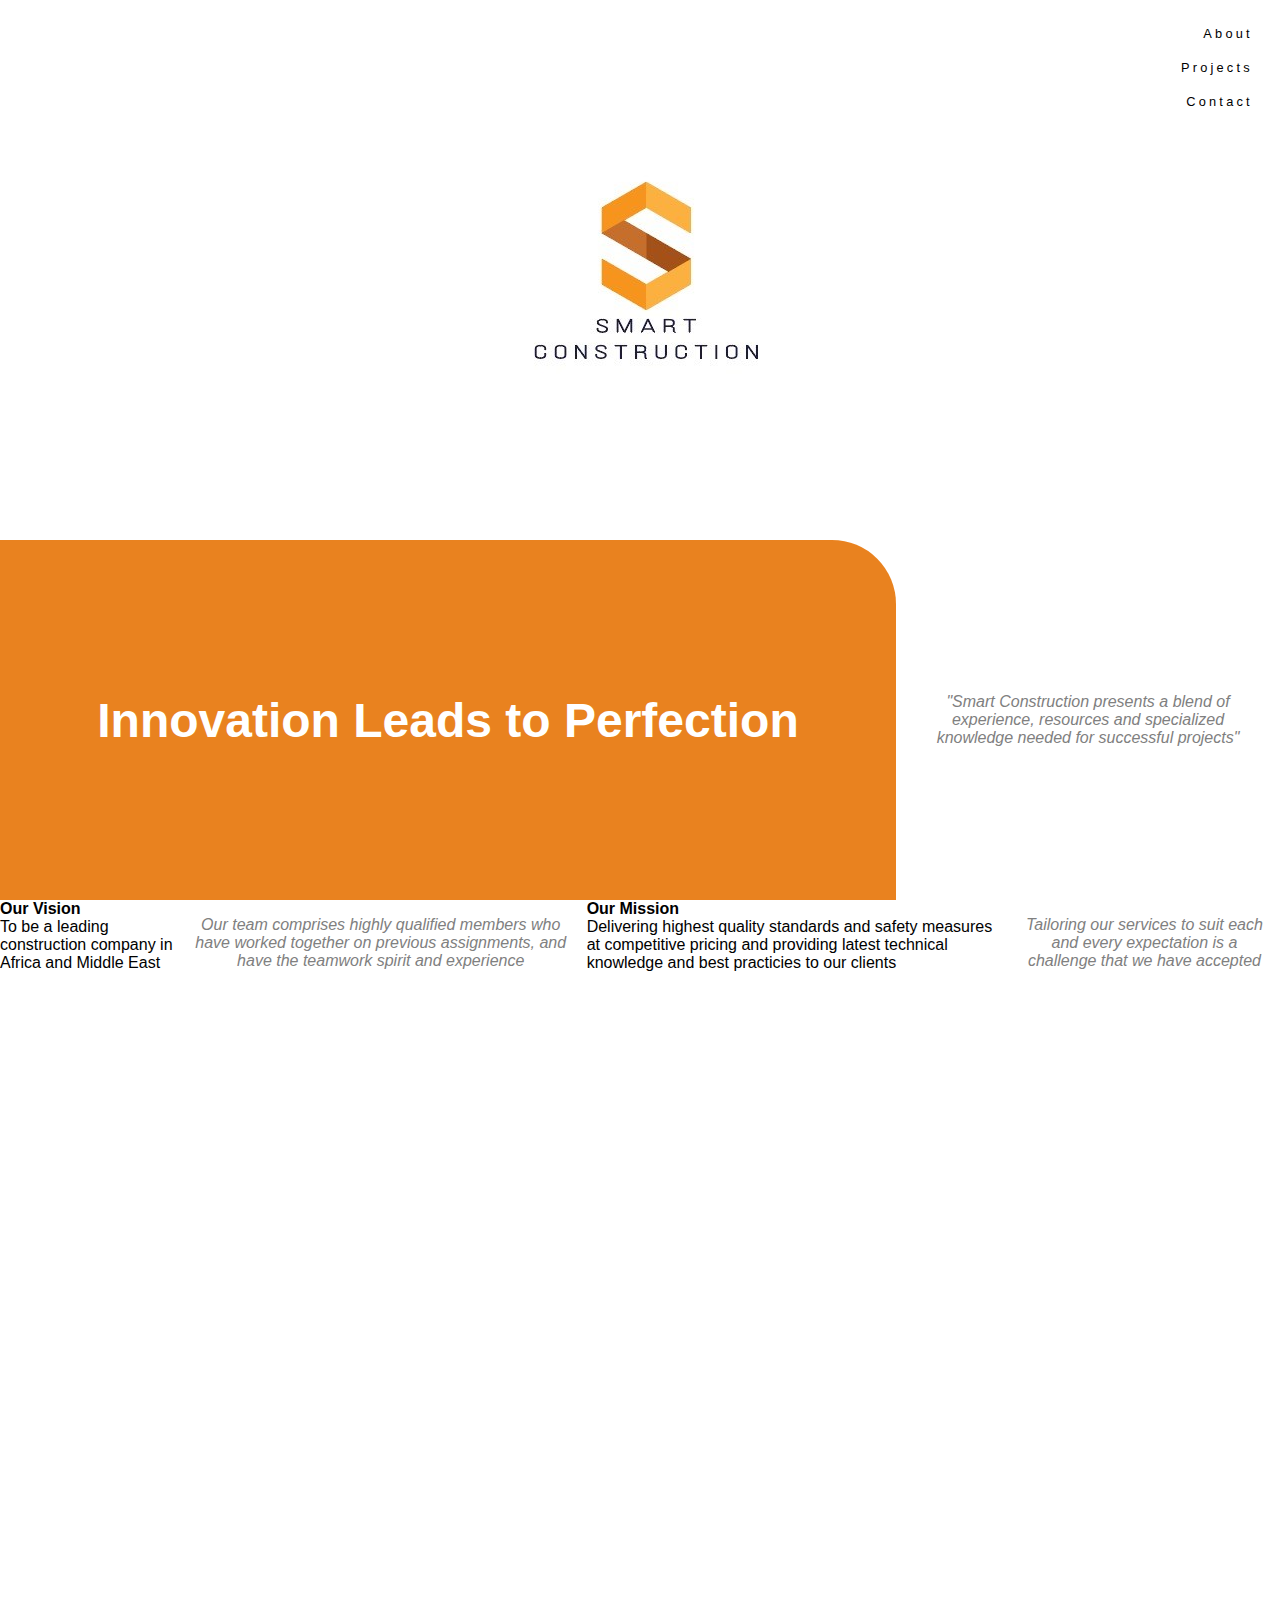
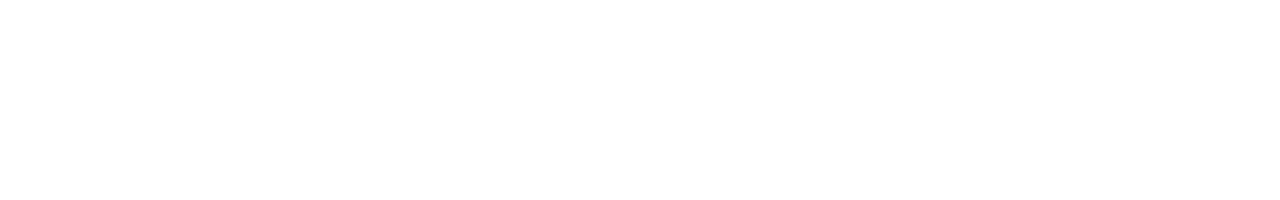
==== index.html @ 0a37b3ce "first commit" ====
<!DOCTYPE html>
<html lang="en">
<head>
    <link rel="stylesheet" href="style.css">
    <meta charset="UTF-8">
    <meta http-equiv="X-UA-Compatible" content="IE=edge">
    <meta name="viewport" content="width=device-width, initial-scale=1.0">
    <title>Smart Construction</title>
</head>
<body>

    <section class="intro">
        <img src="images/smart-logo-new.jpg" alt="" class="logo">
   
        <div class="nav-links">
            <ul>
                <li class="nav-list-item">
                    <a href="" class="nav-link-item">About</a>
                </li>
                <li class="nav-list-item">
                    <a href="" class="nav-link-item">Projects</a>
                </li>
                <li class="nav-list-item">
                    <a href="" class="nav-link-item">Contact</a>
                </li>
            </ul>
        </div>
   
    </section>

    <section class="slogan">
        <div class="div-title">
            <h1 class="title">Innovation Leads to Perfection</h1>
            
        </div>
        <div class="div-words">
            <p class="words">"Smart Construction presents a blend of experience, resources and specialized knowledge needed for successful projects"</p>
            
        </div>
    </section>

    <section class="about">
        <div class="vision">
            <h2 class="vision-title">Our Vision</h2>
            <p class="vision-words">To be a leading construction company in Africa and Middle East</p>
        </div>

        <div class="div-words-about">
            <p class="words">Our team comprises highly qualified members who have worked together on previous assignments, and have the teamwork spirit and experience</p>
            
        </div>

        <div class="mission">
            <h2 class="mission-title">Our Mission</h2>
            <p class="mission-words">Delivering highest quality standards and safety measures at competitive pricing and providing latest technical knowledge and best practicies to our clients</p>
            
        </div>

        <div class="div-words-about">
            <p class="words">Tailoring our services to suit each and every expectation is a challenge that we have accepted</p>
        </div>

    </section>
    
    
</body>
</html>
---- style.css ----
* {
    margin: 0;
    padding: 0;
    box-sizing: border-box;
    font-size: 1em;
    font-family: Arial, Helvetica, sans-serif;
}

.intro {
    width: 100%;
    min-height: 60vh;
    display: flex;
    align-items: center;
    justify-content: center;
    position: relative;

}

.nav-links{
    position: absolute;
    top:1rem;
    right:1rem;
    
    
}

ul{
    list-style: none;
    display: flex;
    flex-direction: column;
}

li{

    margin: 0.5rem;
    text-align:right;
    
}

a {
    text-decoration: none;
    text-decoration-color: none;
    color: black;
    letter-spacing: 0.2rem;
    font-size: 0.8rem;
    transition: 0.1s ease-in-out;
    padding-left: 0.2rem;
    padding-right: 0.2rem;
    
}

a:hover{
    color: rgba(231, 116, 7, 0.9);
    border-left: solid rgba(231, 116, 7, 0.4) 2px;
    
}

.slogan {
    width: 100%;
    height: 40vh;
    display: flex;
    align-items: center;
    justify-content: center;
    flex-direction: row;

/*     background-color: rgba(231, 116, 7, 0.9);
 */
}


.div-title{
    background-color: rgba(231, 116, 7, 0.9);
    flex-basis: 70%;    
    height: 100%;
    display: flex;
    justify-content: center;
    align-items: center;
    border-top-right-radius: 4rem;
}

.title {
    font-size: 3rem;
    font-weight: bold;
    color: white;
    
}

.div-words{
    flex-basis: 30%;

}

.words{
    margin: 1rem;
    color: grey;
    font-style: italic;
    text-align: center;
}

.about{
    width:100%;
    height: 100vh;
    display: flex;
    
    
}







@media (max-width: 700px){
    
    .intro{
        
        min-height: 70px;
        width:100%;
        display: flex;
        justify-content:center;
        align-items:center;
        flex-direction: column;
        
    }
    
    .nav-links{
        
        margin-bottom:3rem;
        
        text-align: center;
        
    }
    
    .logo{
        width:300px;
        
        
    }

    ul{
        display: flex;
        flex-direction: row;
        justify-content:center;
        align-items: center;
        width:100%;
        margin: auto;
       
    }

   

    a{
        font-size: 0.8rem;
        letter-spacing: 0.2rem;
    }

    .slogan{
        flex-direction: column;


    }

    .title {
        font-size: 1.3rem;
        font-weight: bold;
        color: white;
        margin: auto;
    }

    .div-title{
        width:100%;
        border-radius: 35rem 3rem 3rem 35rem;
        margin-right: 3rem;
    }

    .about {

        
        flex-wrap: wrap;
    }

}
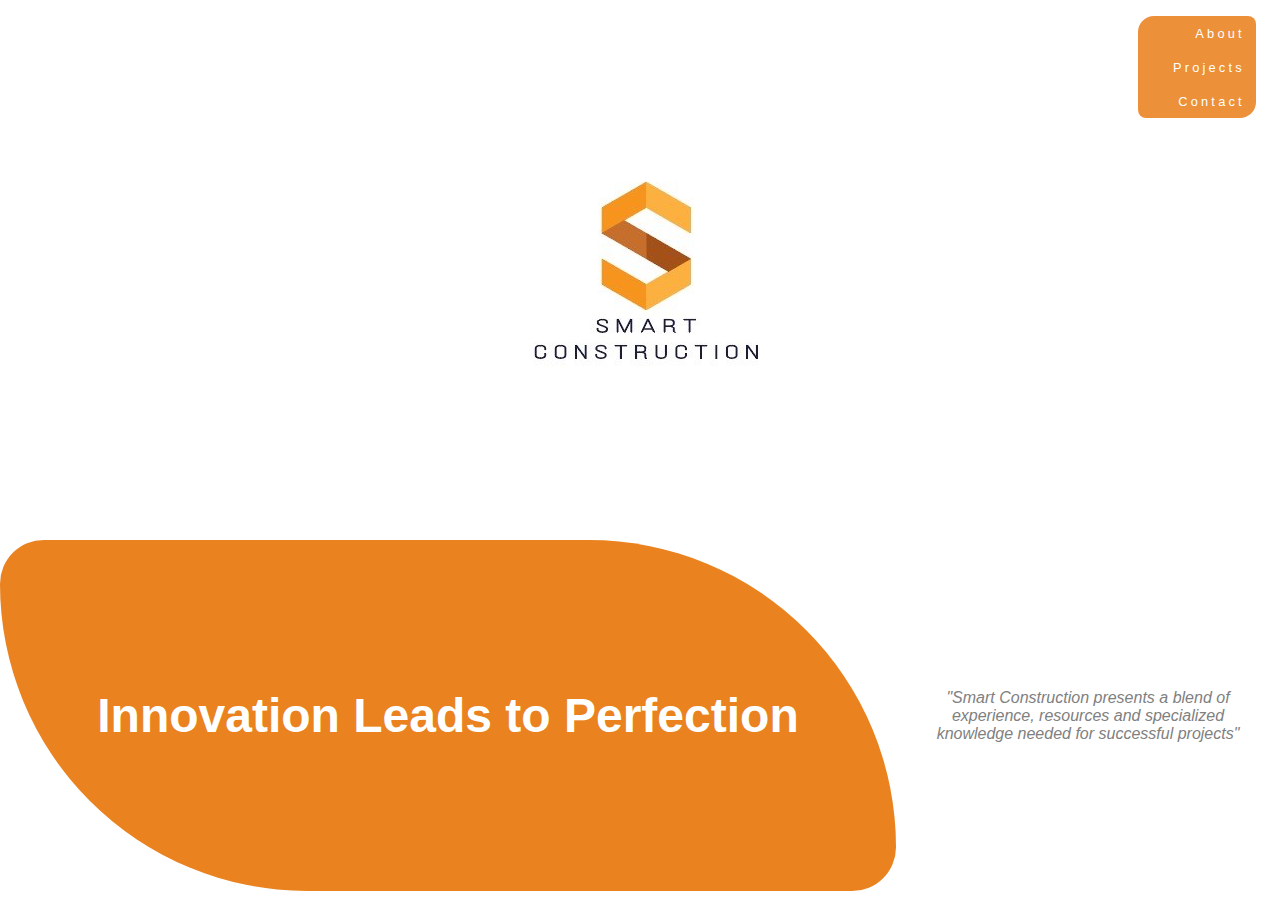
==== commit 8d9bda0c: "After adding two pages" ====
--- a/index.html
+++ b/index.html
@@ -10,21 +10,23 @@
 <body>
 
     <section class="intro">
-        <img src="images/smart-logo-new.jpg" alt="" class="logo">
+       
    
         <div class="nav-links">
             <ul>
                 <li class="nav-list-item">
-                    <a href="" class="nav-link-item">About</a>
+                    <a href="pages/about.html" class="nav-link-item">About</a>
                 </li>
                 <li class="nav-list-item">
-                    <a href="" class="nav-link-item">Projects</a>
+                    <a href="pages/projects.html" class="nav-link-item">Projects</a>
                 </li>
                 <li class="nav-list-item">
                     <a href="" class="nav-link-item">Contact</a>
                 </li>
             </ul>
         </div>
+
+        <img src="images/smart-logo-new.jpg" alt="" class="logo">
    
     </section>
 
@@ -39,28 +41,7 @@
         </div>
     </section>
 
-    <section class="about">
-        <div class="vision">
-            <h2 class="vision-title">Our Vision</h2>
-            <p class="vision-words">To be a leading construction company in Africa and Middle East</p>
-        </div>
-
-        <div class="div-words-about">
-            <p class="words">Our team comprises highly qualified members who have worked together on previous assignments, and have the teamwork spirit and experience</p>
-            
-        </div>
-
-        <div class="mission">
-            <h2 class="mission-title">Our Mission</h2>
-            <p class="mission-words">Delivering highest quality standards and safety measures at competitive pricing and providing latest technical knowledge and best practicies to our clients</p>
-            
-        </div>
-
-        <div class="div-words-about">
-            <p class="words">Tailoring our services to suit each and every expectation is a challenge that we have accepted</p>
-        </div>
-
-    </section>
+    
     
     
 </body>
--- a/style.css
+++ b/style.css
@@ -13,17 +13,23 @@
     display: flex;
     align-items: center;
     justify-content: center;
+    flex-direction: column;
     position: relative;
-
+    
+    
 }
 
 .nav-links{
+    width: 100;
     position: absolute;
     top:1rem;
-    right:1rem;
-    
-    
-}
+    right:1.5rem;
+    background-color: rgba(231, 116, 7, 0.8);
+    border-radius: 1rem 0.5rem 1rem  0.5rem;
+    padding-left: 1rem;
+
+}
+
 
 ul{
     list-style: none;
@@ -41,28 +47,32 @@
 a {
     text-decoration: none;
     text-decoration-color: none;
-    color: black;
+    color: white;
     letter-spacing: 0.2rem;
     font-size: 0.8rem;
     transition: 0.1s ease-in-out;
     padding-left: 0.2rem;
     padding-right: 0.2rem;
+    margin-left: 0.5rem;
     
 }
 
 a:hover{
-    color: rgba(231, 116, 7, 0.9);
-    border-left: solid rgba(231, 116, 7, 0.4) 2px;
-    
-}
+    color: white;
+    border-left: solid white 2px;
+    
+}
+
+
 
 .slogan {
     width: 100%;
-    height: 40vh;
+    height: 39vh;
     display: flex;
     align-items: center;
     justify-content: center;
     flex-direction: row;
+    
 
 /*     background-color: rgba(231, 116, 7, 0.9);
  */
@@ -76,7 +86,7 @@
     display: flex;
     justify-content: center;
     align-items: center;
-    border-top-right-radius: 4rem;
+    border-radius: 5rem 35rem 5rem 35rem;
 }
 
 .title {
@@ -101,13 +111,72 @@
 .about{
     width:100%;
     height: 100vh;
-    display: flex;
-    
-    
-}
-
-
-
+    
+    
+}
+
+.about-us{
+    height: fit-content;
+    
+    background-color: rgba(231, 116, 7, 0.9);
+    width: 80%;
+    text-align: center;
+    padding: 1rem;
+    border-radius: 1rem 4rem 1rem 4rem;
+    margin-bottom: 1.5rem;
+    
+}
+
+.about-us-title{
+    font-size: 2rem;
+    color: white;
+    letter-spacing: 0.2rem;
+    
+}
+
+.vision, .mission{
+/*         background-color: rgba(231, 116, 7, 0.9);
+*/        height: fit-content;
+}
+
+.vision-title,
+.mission-title,
+.strength-title{
+    letter-spacing: 1.1rem;
+    background-color: rgba(231, 116, 7, 0.9);
+    font-size: 1.6rem;
+    width: 40%;
+    border-radius: 1rem 4rem 1rem 4rem;
+}
+
+.vision-title,
+.vision-words,
+.mission-title,
+.mission-words,
+.strength-title,
+.strength-words
+{
+    color: white;
+    padding: 1rem;
+    text-align: center;
+}
+
+.vision-words,
+.mission-words,
+.strength-words{
+    background-color: rgba(231, 116, 7, 0.7);
+    line-height: 2rem;
+    width: 100%;
+    
+}
+
+.div-words-about{
+    padding: 2rem;;
+}
+
+.strength-words{
+    margin-bottom: 2rem;
+}
 
 
 
@@ -122,38 +191,45 @@
         justify-content:center;
         align-items:center;
         flex-direction: column;
-        
+
     }
     
     .nav-links{
-        
-        margin-bottom:3rem;
-        
-        text-align: center;
-        
-    }
-    
-    .logo{
-        width:300px;
-        
-        
-    }
+       width: 100%;
+       display: flex;
+       justify-content: center;
+       align-items: center;
+       position: relative;
+    }
+
+  
 
     ul{
         display: flex;
         flex-direction: row;
-        justify-content:center;
-        align-items: center;
+        justify-content:flex-start;
+        align-items:center;
         width:100%;
-        margin: auto;
-       
-    }
-
-   
-
+        margin-left: 1rem;
+        
+    }
+
+  
     a{
-        font-size: 0.8rem;
+        font-size: 0.7rem;
         letter-spacing: 0.2rem;
+        
+    }
+    a:hover{
+        color: white;
+        border-left: solid white 0px;
+        
+    }
+    
+    .logo{
+        width:300px;
+        
+        
     }
 
     .slogan{
@@ -171,14 +247,72 @@
 
     .div-title{
         width:100%;
-        border-radius: 35rem 3rem 3rem 35rem;
+        border-radius: 3rem 35rem 3rem 35rem;
         margin-right: 3rem;
     }
 
     .about {
 
-        
         flex-wrap: wrap;
-    }
+        justify-content:left;
+        align-items: center;
+        display: flex;
+    }
+
+    .about-us{
+        height: fit-content;
+        border-radius: 0rem;
+        background-color: rgba(231, 116, 7, 0.9);
+        width: 80%;
+        text-align: center;
+        padding: 1rem;
+        border-radius: 1rem 4rem 1rem 4rem;
+        
+    }
+
+    .about-us-title{
+        font-size: 1.2rem;
+        color: white;
+        letter-spacing: 0.2rem;
+        
+    }
+
+    .vision, .mission, .strength{
+/*         background-color: rgba(231, 116, 7, 0.9);
+ */        height: fit-content;
+    }
+
+    .vision-title,
+    .mission-title,
+    .strength-title{
+        letter-spacing: 1.1rem;
+        background-color: rgba(231, 116, 7, 0.9);
+        font-size: 1rem;
+        width:60%;
+        letter-spacing: 0.2rem;
+    }
+
+    .vision-title,
+    .vision-words,
+    .mission-title,
+    .mission-words,
+    .strength-title,
+    .strength-words{
+        color: white;
+        padding: 0.5rem;
+        
+    }
+
+    .vision-words,
+    .mission-words,
+    .strength-words{
+        background-color: rgba(231, 116, 7, 0.7);
+        line-height: 2rem;
+        font-size: 0.9rem;
+        text-align: left;
+        width: 100%;
+        
+    }
+
 
 }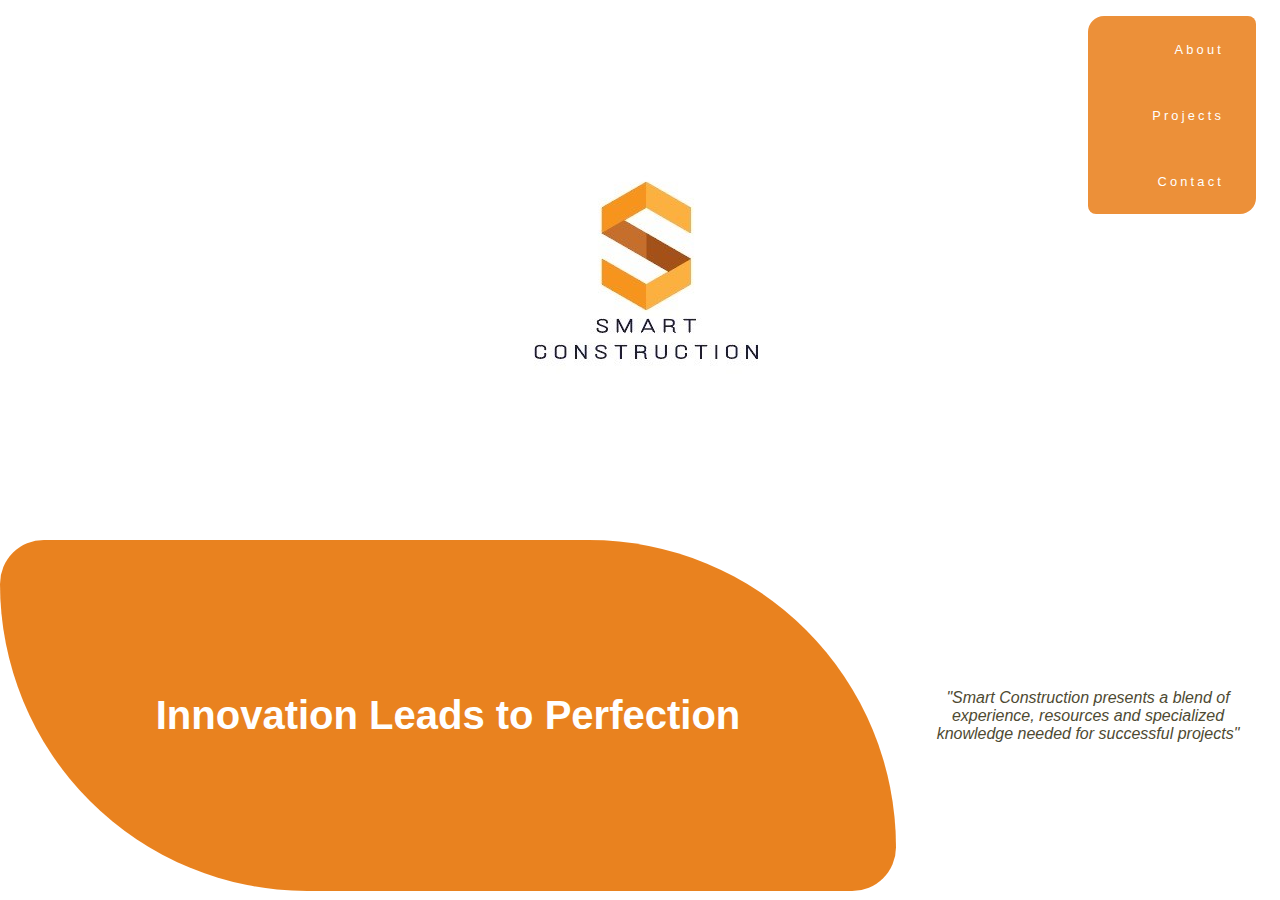
==== commit 98de05dc: "grey bg1" ====
--- a/index.html
+++ b/index.html
@@ -36,7 +36,7 @@
             
         </div>
         <div class="div-words">
-            <p class="words">"Smart Construction presents a blend of experience, resources and specialized knowledge needed for successful projects"</p>
+            <p class="words words-home">"Smart Construction presents a blend of experience, resources and specialized knowledge needed for successful projects"</p>
             
         </div>
     </section>
--- a/style.css
+++ b/style.css
@@ -4,7 +4,7 @@
     padding: 0;
     box-sizing: border-box;
     font-size: 1em;
-    font-family: Arial, Helvetica, sans-serif;
+    font-family:Arial, Helvetica, sans-serif;
 }
 
 .intro {
@@ -19,14 +19,17 @@
     
 }
 
+
+
 .nav-links{
-    width: 100;
+    
     position: absolute;
     top:1rem;
     right:1.5rem;
     background-color: rgba(231, 116, 7, 0.8);
     border-radius: 1rem 0.5rem 1rem  0.5rem;
-    padding-left: 1rem;
+    padding-left: 2rem;
+
 
 }
 
@@ -35,29 +38,33 @@
     list-style: none;
     display: flex;
     flex-direction: column;
+    
+    
+    
 }
 
 li{
 
-    margin: 0.5rem;
+    margin: 1.5rem;
     text-align:right;
     
-}
-
-a {
+    
+}
+
+.nav-link-item {
     text-decoration: none;
     text-decoration-color: none;
     color: white;
     letter-spacing: 0.2rem;
     font-size: 0.8rem;
     transition: 0.1s ease-in-out;
-    padding-left: 0.2rem;
-    padding-right: 0.2rem;
-    margin-left: 0.5rem;
-    
-}
-
-a:hover{
+    padding-left: 0.5rem;
+    padding-right: 0.5rem;
+    
+    
+}
+
+.nav-link-item:hover{
     color: white;
     border-left: solid white 2px;
     
@@ -66,7 +73,8 @@
 
 
 .slogan {
-    width: 100%;
+    min-width: 780px;
+    
     height: 39vh;
     display: flex;
     align-items: center;
@@ -87,13 +95,23 @@
     justify-content: center;
     align-items: center;
     border-radius: 5rem 35rem 5rem 35rem;
+    
+    
 }
 
 .title {
-    font-size: 3rem;
+    font-size: 2.5rem;
     font-weight: bold;
     color: white;
     
+    
+}
+@media (max-width: 920px){
+
+    .title{
+        font-size: 1.8rem;
+    }
+
 }
 
 .div-words{
@@ -103,16 +121,20 @@
 
 .words{
     margin: 1rem;
-    color: grey;
+    color: rgb(78, 74, 50);
     font-style: italic;
     text-align: center;
 }
 
 .about{
-    width:100%;
-    height: 100vh;
-    
-    
+    
+    height: fit-content;
+    background-color: rgba(128, 128, 128, 0.473);
+    padding-bottom: 1rem;
+    border-radius: 6rem 12rem 10rem 4rem;
+    margin-left: 0.5rem;
+    margin-right: 0.5rem;
+    margin-bottom: 1rem;
 }
 
 .about-us{
@@ -134,9 +156,10 @@
     
 }
 
-.vision, .mission{
+.vision, .mission, .strength{
 /*         background-color: rgba(231, 116, 7, 0.9);
 */        height: fit-content;
+          margin-right: 2.5rem;  
 }
 
 .vision-title,
@@ -164,18 +187,22 @@
 .vision-words,
 .mission-words,
 .strength-words{
-    background-color: rgba(231, 116, 7, 0.7);
+    background-color: rgb(78, 74, 50);
     line-height: 2rem;
     width: 100%;
-    
-}
-
-.div-words-about{
-    padding: 2rem;;
+    border-radius: 1rem 3rem 1rem 3rem;
+    
+    margin-left: 1rem;
+}
+
+.about-words{
+    padding: 2rem;
+    color: rgb(78, 74, 50);
 }
 
 .strength-words{
-    margin-bottom: 2rem;
+    
+    text-align: left;
 }
 
 
@@ -186,7 +213,7 @@
     .intro{
         
         min-height: 70px;
-        width:100%;
+        min-width: 360px;
         display: flex;
         justify-content:center;
         align-items:center;
@@ -214,13 +241,17 @@
         
     }
 
+    li{
+        margin: 1rem 0.2rem;
+    }
+
   
-    a{
+    .nav-link-item{
         font-size: 0.7rem;
         letter-spacing: 0.2rem;
         
     }
-    a:hover{
+    .nav-link-item:hover{
         color: white;
         border-left: solid white 0px;
         
@@ -234,12 +265,12 @@
 
     .slogan{
         flex-direction: column;
-
+        min-width: 360px;
 
     }
 
     .title {
-        font-size: 1.3rem;
+        font-size: 1.1rem;
         font-weight: bold;
         color: white;
         margin: auto;
@@ -251,17 +282,28 @@
         margin-right: 3rem;
     }
 
+    .words-home{
+        font-size: 0.9rem;
+    }
+
     .about {
 
         flex-wrap: wrap;
-        justify-content:left;
+        justify-content:center;
         align-items: center;
         display: flex;
+        height: fit-content;
+        background-color: rgba(128, 128, 128, 0.473);
+        padding-bottom: 1rem;
+        border-radius: 2rem 0 0 0;
+        margin-left: 0;
+        margin-right: 0rem;
+        margin-bottom: 1rem;
     }
 
     .about-us{
         height: fit-content;
-        border-radius: 0rem;
+        
         background-color: rgba(231, 116, 7, 0.9);
         width: 80%;
         text-align: center;
@@ -280,6 +322,8 @@
     .vision, .mission, .strength{
 /*         background-color: rgba(231, 116, 7, 0.9);
  */        height: fit-content;
+           margin-left: 0.5rem;
+           margin-right: 0.5rem; 
     }
 
     .vision-title,
@@ -290,6 +334,7 @@
         font-size: 1rem;
         width:60%;
         letter-spacing: 0.2rem;
+        margin-bottom: 1rem;
     }
 
     .vision-title,
@@ -303,15 +348,23 @@
         
     }
 
+
     .vision-words,
     .mission-words,
     .strength-words{
-        background-color: rgba(231, 116, 7, 0.7);
+        background-color: rgb(78, 74, 50);
         line-height: 2rem;
-        font-size: 0.9rem;
+        font-size: 0.85rem;
         text-align: left;
         width: 100%;
-        
+        border-radius: 0.5rem 2rem 0.5rem 2rem;
+        
+        
+    }
+
+    .about-words{
+        padding: 2rem;
+        color: rgb(78, 74, 50);
     }
 
 
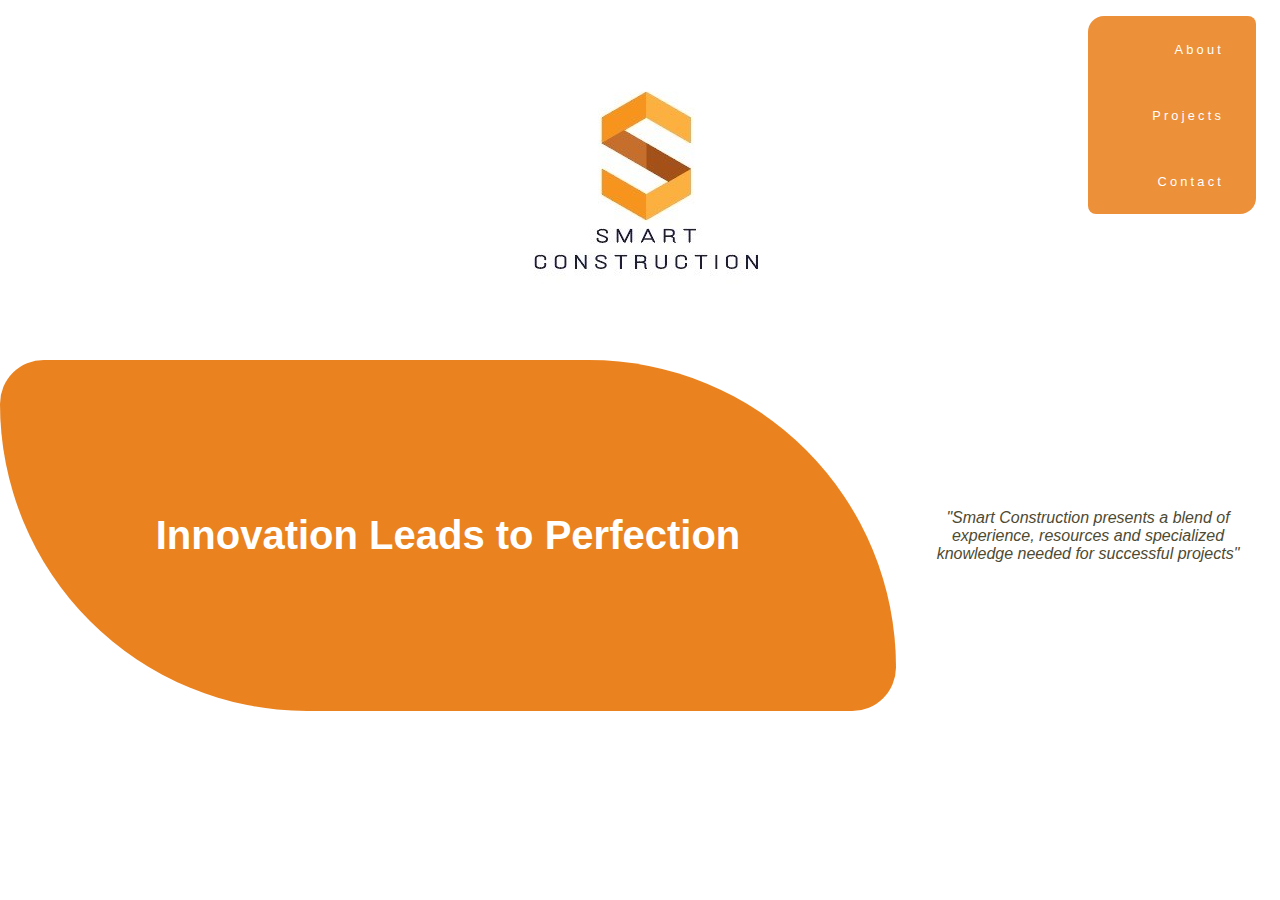
==== commit ec8ef5b6: "final-missing contact details" ====
--- a/index.html
+++ b/index.html
@@ -21,7 +21,7 @@
                     <a href="pages/projects.html" class="nav-link-item">Projects</a>
                 </li>
                 <li class="nav-list-item">
-                    <a href="" class="nav-link-item">Contact</a>
+                    <a href="pages/Contact.html" class="nav-link-item">Contact</a>
                 </li>
             </ul>
         </div>
@@ -41,6 +41,12 @@
         </div>
     </section>
 
+    <section class="footer">
+        <div>
+            <p class="footer"></p>
+        </div>
+    </section>
+
     
     
     
--- a/style.css
+++ b/style.css
@@ -1,371 +1,796 @@
-
 * {
-    margin: 0;
-    padding: 0;
-    box-sizing: border-box;
-    font-size: 1em;
-    font-family:Arial, Helvetica, sans-serif;
+  margin: 0;
+  padding: 0;
+  box-sizing: border-box;
+  font-size: 1em;
+  font-family: Arial, Helvetica, sans-serif;
 }
 
 .intro {
-    width: 100%;
-    min-height: 60vh;
-    display: flex;
-    align-items: center;
-    justify-content: center;
-    flex-direction: column;
-    position: relative;
-    
-    
-}
-
-
-
-.nav-links{
-    
-    position: absolute;
-    top:1rem;
-    right:1.5rem;
-    background-color: rgba(231, 116, 7, 0.8);
-    border-radius: 1rem 0.5rem 1rem  0.5rem;
-    padding-left: 2rem;
-
-
-}
-
-
-ul{
-    list-style: none;
-    display: flex;
-    flex-direction: column;
-    
-    
-    
-}
-
-li{
-
-    margin: 1.5rem;
-    text-align:right;
-    
-    
+  width: 100%;
+  min-height: 40vh;
+  display: flex;
+  align-items: center;
+  justify-content: center;
+  flex-direction: column;
+  position: relative;
+}
+
+.nav-links {
+  position: absolute;
+  top: 1rem;
+  right: 1.5rem;
+  background-color: rgba(231, 116, 7, 0.8);
+  border-radius: 1rem 0.5rem 1rem 0.5rem;
+  padding-left: 2rem;
+}
+
+ul {
+  list-style: none;
+  display: flex;
+  flex-direction: column;
+}
+
+li {
+  margin: 1.5rem;
+  text-align: right;
 }
 
 .nav-link-item {
-    text-decoration: none;
-    text-decoration-color: none;
-    color: white;
-    letter-spacing: 0.2rem;
-    font-size: 0.8rem;
-    transition: 0.1s ease-in-out;
-    padding-left: 0.5rem;
-    padding-right: 0.5rem;
-    
-    
-}
-
-.nav-link-item:hover{
-    color: white;
-    border-left: solid white 2px;
-    
-}
-
-
+  text-decoration: none;
+  text-decoration-color: none;
+  color: white;
+  letter-spacing: 0.2rem;
+  font-size: 0.8rem;
+  transition: 0.1s ease-in-out;
+  padding-left: 0.5rem;
+  padding-right: 0.5rem;
+}
+
+.nav-link-item:hover {
+  color: white;
+  border-left: solid white 2px;
+}
 
 .slogan {
-    min-width: 780px;
-    
-    height: 39vh;
-    display: flex;
-    align-items: center;
-    justify-content: center;
-    flex-direction: row;
-    
-
-/*     background-color: rgba(231, 116, 7, 0.9);
+  min-width: 780px;
+
+  height: 39vh;
+  display: flex;
+  align-items: center;
+  justify-content: center;
+  flex-direction: row;
+
+  /*     background-color: rgba(231, 116, 7, 0.9);
  */
 }
 
-
-.div-title{
-    background-color: rgba(231, 116, 7, 0.9);
-    flex-basis: 70%;    
-    height: 100%;
+.div-title {
+  background-color: rgba(231, 116, 7, 0.9);
+  flex-basis: 70%;
+  height: 100%;
+  display: flex;
+  justify-content: center;
+  align-items: center;
+  border-radius: 5rem 35rem 5rem 35rem;
+}
+
+.title {
+  font-size: 2.5rem;
+  font-weight: bold;
+  color: white;
+}
+@media (max-width: 920px) {
+  .title {
+    font-size: 1.8rem;
+  }
+}
+
+.div-words {
+  flex-basis: 30%;
+}
+
+.words {
+  margin: 1rem;
+  color: rgb(78, 74, 50);
+  font-style: italic;
+  text-align: center;
+}
+
+.about {
+  
+  /*   background-color: rgba(128, 128, 128, 0.473);
+ */
+  padding-bottom: 1rem;
+  border-radius: 6rem 12rem 10rem 4rem;
+  margin-left: 0.5rem;
+  margin-right: 0.5rem;
+  margin-bottom: 1rem;
+  background-image: linear-gradient(
+      rgba(68, 10, 2, 0.664),
+      rgba(27, 26, 24, 0.521)
+    ),
+    url("../images/wp8414109.webp");
+  background-size: cover;
+}
+
+.about-us,
+.projects-title {
+  
+
+  background-color: rgba(231, 116, 7, 0.9);
+  width: 80%;
+  text-align: center;
+  padding: 1rem;
+  border-radius: 1rem 4rem 1rem 4rem;
+  margin-bottom: 1.5rem;
+}
+
+.about-us-title,
+.projects-title-header {
+  font-size: 2rem;
+  color: white;
+  letter-spacing: 0.2rem;
+}
+
+.vision,
+.mission,
+.strength {
+  /*         background-color: rgba(231, 116, 7, 0.9);
+*/
+  
+  margin-right: 2.5rem;
+}
+
+.vision-title,
+.mission-title,
+.strength-title {
+  letter-spacing: 1.1rem;
+  background-color: rgba(231, 116, 7, 0.9);
+  font-size: 1.6rem;
+  width: 40%;
+  border-radius: 1rem 4rem 1rem 4rem;
+}
+
+.vision-title,
+.vision-words,
+.mission-title,
+.mission-words,
+.strength-title,
+.strength-words {
+  color: white;
+  padding: 1rem;
+  text-align: center;
+}
+
+.vision-words,
+.mission-words,
+.strength-words {
+  background-color: rgba(78, 74, 50, 0.8);
+  line-height: 2rem;
+  width: -moz-fit-content;
+  width: fit-content;
+  
+  border-radius: 1rem 3rem 1rem 3rem;
+  margin-bottom: 0.5rem;
+  margin-left: 1rem;
+}
+
+.about-words {
+  padding: 2rem;
+  color: rgb(78, 74, 50);
+  background-color: rgba(255, 255, 255, 0.9);
+  border-radius: 1.5rem;
+}
+
+.strength-words {
+  text-align: left;
+}
+
+.cards {
+  border-radius: 15rem 5rem 5rem 15rem;
+  margin: 3rem 2rem;
+  padding-bottom: 1rem;
+}
+.project-card {
+  background-color: rgba(78, 74, 50, 0.5);
+  margin: 1rem auto;
+  width: -moz-fit-content;
+  width: fit-content;
+  border-radius: 1.5rem 1.5rem 1.5rem 1.5rem;
+  overflow: hidden;
+  display: flex;
+  justify-content: center;
+  align-items: center;
+}
+.project-card:hover {
+  background-color: rgba(0, 0, 0, 1);
+}
+.project-cards-box{
+  display: -ms-grid;
+  display: grid;
+  -ms-grid-columns: 1fr 1fr;
+  grid-template-columns: 1fr 1fr;
+  
+}
+
+.project-card-image{
+  width: 600px;
+  height: 400px;
+}
+.project-card-link {
+  text-decoration: none;
+}
+
+
+.project-card-name {
+  color: white;
+  text-align: center;
+  padding: 1rem;
+  letter-spacing: 0.3rem;
+  font-size: 1.3rem;
+}
+.project-card-name:hover {
+  color: rgba(231, 116, 7, 0.9);
+}
+
+.project-sheet{
+  display: flex;
+  flex-direction: column;
+  justify-content: center;
+  align-items: center;
+  width:100%;
+  gap:1rem;
+  
+}
+.project-name-container{
+  text-align: center;
+  width: 40%;
+  
+  border-radius: 3rem 1rem 3rem 1rem;
+  padding: 1rem;
+  background-color: rgba(77, 68, 68, 0.8)
+}
+.project-name{
+  margin:auto;
+  font-size: 1.3rem;
+  color: white;
+}
+.project-data{
+  display: flex;
+  width:100%;
+  justify-content:center;
+  min-width: 320px;
+  gap: 0.5rem;
+}
+.left-col{
+  text-align: left;
+  background-color: rgba(184, 170, 170, 0.164);
+  padding: 1rem;
+  border-radius: 1rem 0rem 0rem 1rem;
+  
+}
+.right-col{
+  text-align: left;
+  background-color:rgba(184, 170, 170, 0.062);
+  padding: 1rem;
+  border-radius: 0rem 1rem 1rem 0rem;
+}
+.criteria, .data{
+  font-size: 1.2rem;
+  color: rgb(136, 70, 7);
+  line-height: 2rem;
+  text-overflow: clip;
+}
+.criteria{
+  font-weight: bolder;
+  padding-right: 3rem;
+}
+.project-sheet-images{
+  
+  display: flex;
+  flex-wrap: wrap;
+  justify-content: center;
+  gap: 1rem;
+  margin-bottom: 2rem;
+}
+.project-sheet-images img{
+  max-width:400px;
+  max-height: 300px;
+}
+.contact-us-container{
+  display:flex;
+  justify-content:center;
+  align-items:center;
+  
+  padding: 0 2rem;
+  
+}
+.map-container{
+  width:100%;
+  
+  display: flex;
+  justify-content:center;
+  align-items:center;
+}
+.map{
+  max-width: 800px;
+  height:350px
+  
+}
+
+.contact-details{
+  display: flex;
+  margin: 2rem;
+  flex-direction: column;
+  justify-content: center;
+  gap: 1rem;
+  width:100%;
+}
+
+.address, .contact{
+  background-color: rgb(153, 80, 12);
+  line-height: 1.3rem;
+  padding: 1rem;
+  color: white;
+  
+}
+.address h5{
+  font-size: 1rem;
+  padding-bottom: 0.5rem;
+
+}
+.address p, .contact p{
+  font-size: 0.85rem;
+  
+}
+.contact p{
+  line-height: 2rem;
+}
+.contact a:visited{
+  color:white;
+}
+
+@media (max-width: 700px) {
+  .intro {
+    min-height: 70px;
+    min-width: 360px;
     display: flex;
     justify-content: center;
     align-items: center;
-    border-radius: 5rem 35rem 5rem 35rem;
-    
-    
-}
-
-.title {
-    font-size: 2.5rem;
+    flex-direction: column;
+  }
+
+  .nav-links {
+    width: 100%;
+    display: flex;
+    justify-content: center;
+    align-items: center;
+    position: relative;
+  }
+
+  ul {
+    display: flex;
+    flex-direction: row;
+    justify-content: flex-start;
+    align-items: center;
+    width: 100%;
+    margin-left: 1rem;
+  }
+
+  li {
+    margin: 1rem 0.2rem;
+  }
+
+  .nav-link-item {
+    font-size: 0.7rem;
+    letter-spacing: 0.2rem;
+  }
+  .nav-link-item:hover {
+    color: white;
+    border-left: solid white 0px;
+  }
+
+  .logo {
+    width: 300px;
+  }
+
+  .slogan {
+    flex-direction: column;
+    min-width: 360px;
+  }
+
+  .title {
+    font-size: 1.1rem;
     font-weight: bold;
     color: white;
-    
-    
-}
-@media (max-width: 920px){
-
-    .title{
-        font-size: 1.8rem;
-    }
-
-}
-
-.div-words{
-    flex-basis: 30%;
-
-}
-
-.words{
-    margin: 1rem;
-    color: rgb(78, 74, 50);
-    font-style: italic;
-    text-align: center;
-}
-
-.about{
-    
-    height: fit-content;
-    background-color: rgba(128, 128, 128, 0.473);
+    margin: auto;
+  }
+
+  .div-title {
+    width: 100%;
+    border-radius: 3rem 35rem 3rem 35rem;
+    margin-right: 3rem;
+  }
+
+  .words-home {
+    font-size: 0.9rem;
+  }
+
+  .about {
+    flex-wrap: wrap;
+    justify-content: center;
+    align-items: center;
+    display: flex;
+    
+    background: none;
     padding-bottom: 1rem;
-    border-radius: 6rem 12rem 10rem 4rem;
-    margin-left: 0.5rem;
-    margin-right: 0.5rem;
+    border-radius: 2rem 15rem 2rem 15rem;
+    margin-left: 1rem;
+    margin-right: 1rem;
     margin-bottom: 1rem;
-}
-
-.about-us{
-    height: fit-content;
-    
+  }
+
+  .about-us,
+  .projects-title {
+    
+
     background-color: rgba(231, 116, 7, 0.9);
     width: 80%;
     text-align: center;
     padding: 1rem;
     border-radius: 1rem 4rem 1rem 4rem;
-    margin-bottom: 1.5rem;
-    
-}
-
-.about-us-title{
-    font-size: 2rem;
+  }
+
+  .about-us-title,
+  .projects-title-header {
+    font-size: 1.2rem;
     color: white;
     letter-spacing: 0.2rem;
-    
-}
-
-.vision, .mission, .strength{
-/*         background-color: rgba(231, 116, 7, 0.9);
-*/        height: fit-content;
-          margin-right: 2.5rem;  
-}
-
-.vision-title,
-.mission-title,
-.strength-title{
+  }
+
+  .vision,
+  .mission,
+  .strength {
+    /*         background-color: rgba(231, 116, 7, 0.9);
+ */
+    
+    margin-left: 0rem;
+    margin-right: 1rem;
+  }
+
+  .vision-title,
+  .mission-title,
+  .strength-title {
     letter-spacing: 1.1rem;
     background-color: rgba(231, 116, 7, 0.9);
-    font-size: 1.6rem;
-    width: 40%;
-    border-radius: 1rem 4rem 1rem 4rem;
-}
-
-.vision-title,
-.vision-words,
-.mission-title,
-.mission-words,
-.strength-title,
-.strength-words
-{
-    color: white;
-    padding: 1rem;
-    text-align: center;
-}
-
-.vision-words,
-.mission-words,
-.strength-words{
-    background-color: rgb(78, 74, 50);
+    font-size: 1rem;
+    width: 60%;
+    letter-spacing: 0.2rem;
+    margin-bottom: 1rem;
+  }
+
+  .vision-title,
+  .vision-words,
+  .mission-title,
+  .mission-words,
+  .strength-title,
+  .strength-words {
+    color: white;
+    padding: 0.5rem;
+  }
+
+  .vision-words,
+  .mission-words,
+  .strength-words {
+    background-color: rgba(78, 74, 50, 0.9);
     line-height: 2rem;
+    font-size: 0.85rem;
+    text-align: left;
     width: 100%;
-    border-radius: 1rem 3rem 1rem 3rem;
-    
-    margin-left: 1rem;
-}
-
-.about-words{
+    border-radius: 0.5rem 2rem 0.5rem 2rem;
+  }
+
+  .about-words {
     padding: 2rem;
     color: rgb(78, 74, 50);
-}
-
-.strength-words{
-    
+    background-color: rgba(255, 202, 202, 0.8);
+  }
+
+  .cards {
+    border-radius: 15rem 5rem 5rem 15rem;
+    margin: 1rem 0.5rem;
+    background: none;
+  }
+  .project-card {
+    background-color: rgba(78, 74, 50, 0.7);
+    margin: 1rem auto;
+    
+    
+    border-radius: 1.5rem 1.5rem 1.5rem 1.5rem;
+  }
+
+  .project-cards-box{
+    display: flex;
+    flex-direction: column;
+  }
+
+  .project-card-image {
+    width: 20rem;
+    height: 15rem;
+  }
+  .project-card-name {
+    color: white;
+    text-align: center;
+    padding: 1rem;
+    letter-spacing: 0.3rem;
+    font-size: 0.8rem;
+  }
+
+  .project-sheet{
+    display: flex;
+    flex-direction: column;
+    justify-content: center;
+    align-items: center;
+    width:100%;
+    gap:1rem;
+    
+  }
+  .project-name-container{
     text-align: left;
-}
-
-
-
-
-@media (max-width: 700px){
-    
-    .intro{
-        
-        min-height: 70px;
-        min-width: 360px;
-        display: flex;
-        justify-content:center;
-        align-items:center;
-        flex-direction: column;
-
-    }
-    
-    .nav-links{
-       width: 100%;
-       display: flex;
-       justify-content: center;
-       align-items: center;
-       position: relative;
-    }
-
-  
-
-    ul{
-        display: flex;
-        flex-direction: row;
-        justify-content:flex-start;
-        align-items:center;
-        width:100%;
-        margin-left: 1rem;
-        
-    }
-
-    li{
-        margin: 1rem 0.2rem;
-    }
-
-  
-    .nav-link-item{
-        font-size: 0.7rem;
-        letter-spacing: 0.2rem;
-        
-    }
-    .nav-link-item:hover{
-        color: white;
-        border-left: solid white 0px;
-        
-    }
-    
-    .logo{
-        width:300px;
-        
-        
-    }
-
-    .slogan{
-        flex-direction: column;
-        min-width: 360px;
-
-    }
-
-    .title {
-        font-size: 1.1rem;
-        font-weight: bold;
-        color: white;
-        margin: auto;
-    }
-
-    .div-title{
-        width:100%;
-        border-radius: 3rem 35rem 3rem 35rem;
-        margin-right: 3rem;
-    }
-
-    .words-home{
-        font-size: 0.9rem;
-    }
-
-    .about {
-
-        flex-wrap: wrap;
-        justify-content:center;
-        align-items: center;
-        display: flex;
-        height: fit-content;
-        background-color: rgba(128, 128, 128, 0.473);
-        padding-bottom: 1rem;
-        border-radius: 2rem 0 0 0;
-        margin-left: 0;
-        margin-right: 0rem;
-        margin-bottom: 1rem;
-    }
-
-    .about-us{
-        height: fit-content;
-        
-        background-color: rgba(231, 116, 7, 0.9);
-        width: 80%;
-        text-align: center;
-        padding: 1rem;
-        border-radius: 1rem 4rem 1rem 4rem;
-        
-    }
-
-    .about-us-title{
-        font-size: 1.2rem;
-        color: white;
-        letter-spacing: 0.2rem;
-        
-    }
-
-    .vision, .mission, .strength{
-/*         background-color: rgba(231, 116, 7, 0.9);
- */        height: fit-content;
-           margin-left: 0.5rem;
-           margin-right: 0.5rem; 
-    }
-
-    .vision-title,
-    .mission-title,
-    .strength-title{
-        letter-spacing: 1.1rem;
-        background-color: rgba(231, 116, 7, 0.9);
-        font-size: 1rem;
-        width:60%;
-        letter-spacing: 0.2rem;
-        margin-bottom: 1rem;
-    }
-
-    .vision-title,
-    .vision-words,
-    .mission-title,
-    .mission-words,
-    .strength-title,
-    .strength-words{
-        color: white;
-        padding: 0.5rem;
-        
-    }
-
-
-    .vision-words,
-    .mission-words,
-    .strength-words{
-        background-color: rgb(78, 74, 50);
-        line-height: 2rem;
-        font-size: 0.85rem;
-        text-align: left;
-        width: 100%;
-        border-radius: 0.5rem 2rem 0.5rem 2rem;
-        
-        
-    }
-
-    .about-words{
-        padding: 2rem;
-        color: rgb(78, 74, 50);
-    }
-
-
-}+    width: 90%;
+    background-color: blueviolet;
+    border-radius: 3rem 1rem 3rem 1rem;
+    padding: 1rem;
+    background-color: rgba(77, 68, 68, 0.8)
+  }
+  .project-name{
+    margin-left: 10vw;
+    color: white;
+  }
+  .project-data{
+    display: flex;
+    width:100%;
+    justify-content:space-around;
+    min-width: 320px;
+    
+  }
+  .left-col, .right-col{
+    text-align: left;
+  }
+  .criteria, .data{
+    font-size: 0.8rem;
+    color: rgb(136, 70, 7);
+    line-height: 2rem;
+    text-overflow: clip;
+    
+  }
+  .criteria{
+    font-weight: bolder;
+    
+  }
+
+  .mySlides {display: none;}
+
+.mySlides img {
+  vertical-align: middle;
+  height: 250px;
+  
+}
+
+.projects-images-slider {
+    width: 90%;
+    
+    position: relative;
+    margin: 0rem 1rem;
+    margin-bottom: 3rem;
+    
+    
+}
+
+.prev, .next {
+    cursor: pointer;
+    position: absolute;
+    top: 50%;
+    width: auto;
+    padding: 16px;
+    margin-top: -22px;
+    color: white;
+    font-weight: bold;
+    font-size: 32px;
+    transition: 0.6s ease;
+    border-radius: 0 3px 3px 0;
+    
+    -ms-user-select: none;
+    -webkit-user-select: none;
+    user-select: none;
+
+}
+
+.next {
+    right: 0;
+    border-radius: 15px 15px 15px 15px;
+}
+
+.prev:hover, .next:hover {
+    background-color: rgba(0,0,0,0.8);
+  }
+
+  .text {
+    color: #f2f2f2;
+    font-size: 15px;
+    padding: 8px 12px;
+    position: absolute;
+    bottom: 8px;
+    width: 100%;
+    text-align: center;
+  }
+
+  .numbertext {
+    color: black;
+    font-size: 12px;
+    padding: 8px 12px;
+    position: absolute;
+    top: 0;
+  }
+
+  .fade {
+    -webkit-animation-name: fade;
+    -webkit-animation-duration: 1.5s;
+    animation-name: fade;
+    animation-duration: 1.5s;
+  }
+  
+  @-webkit-keyframes fade {
+    from {opacity: .4} 
+    to {opacity: 1}
+  }
+  
+  @keyframes fade {
+    from {opacity: .4} 
+    to {opacity: 1}
+  }
+
+  .project-sheet-images{
+    
+    display: flex;
+    flex-direction: column;
+    
+    margin-bottom: 2rem;
+    
+  }
+  .project-sheet-images img{
+    height: 250px;
+    width: 320px;
+    margin-bottom: 0.2rem;
+  }
+  .contact-us-container{
+    display:flex;
+    flex-direction: column;
+  }
+  .map-container{
+    
+    width: 100%;
+    
+    display: flex;
+    justify-content: center;
+    align-items: center;
+  }
+  .map{
+    height: 350px;
+  }
+  
+  .contact-details{
+    display: flex;
+    margin: 2rem;
+    flex-direction: column;
+    justify-content: center;
+    gap: 1rem;
+  }
+
+  .address, .contact{
+    background-color: rgb(153, 80, 12);
+    line-height: 1.3rem;
+    padding: 1rem;
+    color: white;
+    
+  }
+  .address h5{
+    font-size: 0.85rem;
+    padding-bottom: 0.5rem;
+
+  }
+  .address p, .contact p{
+    font-size: 0.8rem;
+    
+  }
+  .contact p{
+    line-height: 2rem;
+  }
+  .contact a:visited{
+    color:white;
+  }
+  
+}
+
+
+
+.mySlides {display: none;}
+
+.mySlides img {
+  vertical-align: middle;
+ /*  height: 650px; */
+  
+}
+
+.projects-images-slider {
+    max-width: 100%;
+    
+    position: relative;
+    margin: 0rem 5rem;
+    margin-bottom: 3rem;
+    
+    
+}
+
+.prev, .next {
+    cursor: pointer;
+    position: absolute;
+    top: 50%;
+    width: auto;
+    padding: 16px;
+    margin-top: -22px;
+    color: white;
+    font-weight: bold;
+    font-size: 32px;
+    transition: 0.6s ease;
+    border-radius: 0 3px 3px 0;
+    -ms-user-select: none; 
+    -webkit-user-select: none;
+    user-select: none;
+}
+
+.next {
+    right: 0;
+    border-radius: 15px 15px 15px 15px;
+}
+
+.prev:hover, .next:hover {
+    background-color: rgba(0,0,0,0.8);
+  }
+
+  .text {
+    color: #f2f2f2;
+    font-size: 15px;
+    padding: 8px 12px;
+    position: absolute;
+    bottom: 8px;
+    width: 100%;
+    text-align: center;
+  }
+
+  .numbertext {
+    color: black;
+    font-size: 16px;
+    font-weight: bold;
+    padding: 8px 12px;
+    position: absolute;
+    top: 0;
+  }
+
+  .fade {
+    -webkit-animation-name: fade;
+    -webkit-animation-duration: 1.5s;
+    animation-name: fade;
+    animation-duration: 1.5s;
+  }
+  
+  @-webkit-keyframes fade {
+    from {opacity: .4} 
+    to {opacity: 1}
+  }
+  
+  @keyframes fade {
+    from {opacity: .4} 
+    to {opacity: 1}
+  }
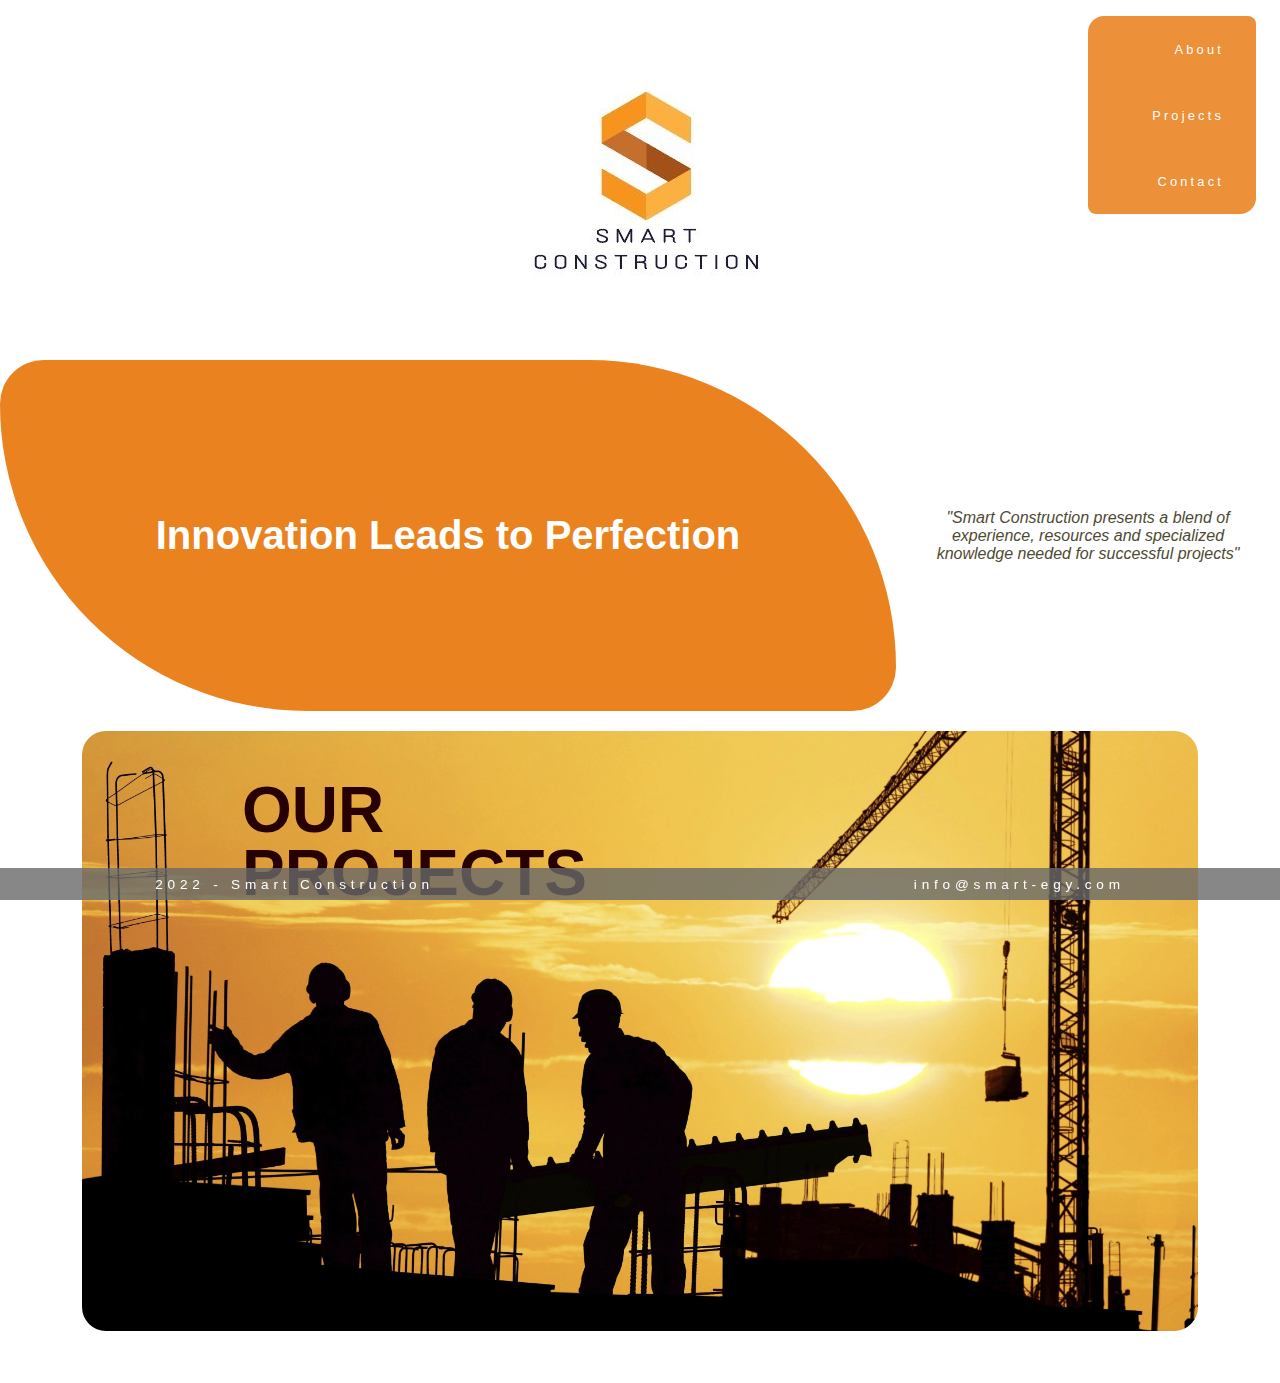
==== commit 0fe4f8ec: "final - no phone number" ====
--- a/index.html
+++ b/index.html
@@ -41,10 +41,23 @@
         </div>
     </section>
 
+    <section class="projects-peek">
+       
+        <div>
+            <a href="pages/projects.html">
+                <h1 class="peek-words">Our <br>  Projects</h1>
+            </a>
+        </div>
+        
+    </section>
+
     <section class="footer">
         <div>
-            <p class="footer"></p>
+            <p class="">2022 - Smart Construction</p>
+            <a href="mailto: info@smart-egy.com">info@smart-egy.com</a><br>
+        
         </div>
+
     </section>
 
     
--- a/style.css
+++ b/style.css
@@ -4,6 +4,7 @@
   box-sizing: border-box;
   font-size: 1em;
   font-family: Arial, Helvetica, sans-serif;
+  
 }
 
 .intro {
@@ -95,6 +96,36 @@
   color: rgb(78, 74, 50);
   font-style: italic;
   text-align: center;
+}
+
+.projects-peek{
+  display: flex;
+  justify-content: center;
+  margin: 20px;
+}
+.projects-peek div{
+  background-image: url(images/wp8414109.webp);
+  
+  background-size: cover;
+  
+  height: 600px;
+  width:90%;
+  display: flex;
+  align-items:flex-start;
+  border-radius: 1.5rem;
+}
+.projects-peek h1{
+  color: rgb(39, 0, 0);
+  font-size: 4rem;
+  font-weight:900;
+  margin-left: 10rem;
+  margin-top: 3rem;
+  line-height: 3.95rem;
+  text-transform: uppercase;
+}
+.projects-peek a:link, .projects-peek a:visited{
+  color:white;
+  text-decoration: none;
 }
 
 .about {
@@ -110,12 +141,13 @@
       rgba(68, 10, 2, 0.664),
       rgba(27, 26, 24, 0.521)
     ),
-    url("../images/wp8414109.webp");
+    url("images/wp8414109.webp");
   background-size: cover;
 }
 
 .about-us,
-.projects-title {
+.projects-title,
+.contact-us-title {
   
 
   background-color: rgba(231, 116, 7, 0.9);
@@ -127,7 +159,8 @@
 }
 
 .about-us-title,
-.projects-title-header {
+.projects-title-header,
+.contact-us-header {
   font-size: 2rem;
   color: white;
   letter-spacing: 0.2rem;
@@ -211,6 +244,7 @@
   display: grid;
   -ms-grid-columns: 1fr 1fr;
   grid-template-columns: 1fr 1fr;
+  gap:1rem;
   
 }
 
@@ -302,7 +336,7 @@
   display:flex;
   justify-content:center;
   align-items:center;
-  
+  margin-bottom: 20px;
   padding: 0 2rem;
   
 }
@@ -314,7 +348,7 @@
   align-items:center;
 }
 .map{
-  max-width: 800px;
+  width: 550px;
   height:350px
   
 }
@@ -347,8 +381,35 @@
 .contact p{
   line-height: 2rem;
 }
-.contact a:visited{
+.contact a:link, .contact a:visited{
   color:white;
+  text-decoration: none;
+}
+.footer{
+  position: -webkit-sticky;
+    position: sticky;
+    
+    bottom: 0px;
+    width: 100vw;
+}
+.footer div{
+  display: flex;
+  justify-content:center;
+  align-items: center;
+  background-color: rgba(105, 105, 105,0.8);
+  height: 2rem;
+  white-space: nowrap;
+}
+.footer p, .footer a{
+  margin-right: 15rem;
+  margin-left: 15rem;
+  color:white;
+  letter-spacing: 0.3rem;
+  font-size: 00.85rem;
+}
+.footer a:link, .footer a:visited{
+  color:white;
+  text-decoration: none;
 }
 
 @media (max-width: 700px) {
@@ -415,6 +476,32 @@
 
   .words-home {
     font-size: 0.9rem;
+  }
+  .projects-peek{
+    display: flex;
+    justify-content: center;
+    margin-bottom: 20px;
+  }
+  .projects-peek div{
+    background-image: url(images/wp8414109.webp);
+    
+    background-size: cover;
+    height: 500px;
+    width:90%;
+    display: flex;
+    align-items:flex-end;
+    border-radius: 1.5rem;
+  }
+  .projects-peek h1{
+    color: white;
+    font-size: 2.4rem;
+    margin-left: 20px;
+    margin-bottom: 40px;
+    line-height: 2rem;
+  }
+  .projects-peek a:link, .projects-peek a:visited{
+    color:white;
+    text-decoration: none;
   }
 
   .about {
@@ -709,6 +796,35 @@
   }
   .contact a:visited{
     color:white;
+  }
+
+  .footer{
+    position: -webkit-sticky;
+    position: sticky;
+    
+    bottom: 0px;
+    width: 100vw;
+  }
+  .footer div{
+    display: flex;
+    justify-content:center;
+    align-items: center;
+    background-color: rgba(105, 105, 105,0.8);
+    height: 1.5rem;
+    
+  }
+  .footer p, .footer a{
+    margin-right: 1rem;
+    margin-left: 1rem;
+    color:white;
+    letter-spacing: 0rem;
+    font-size: 00.7rem;
+    
+  }
+  
+  .footer a:link, .footer a:visited{
+    color:white;
+    text-decoration: none;
   }
   
 }
